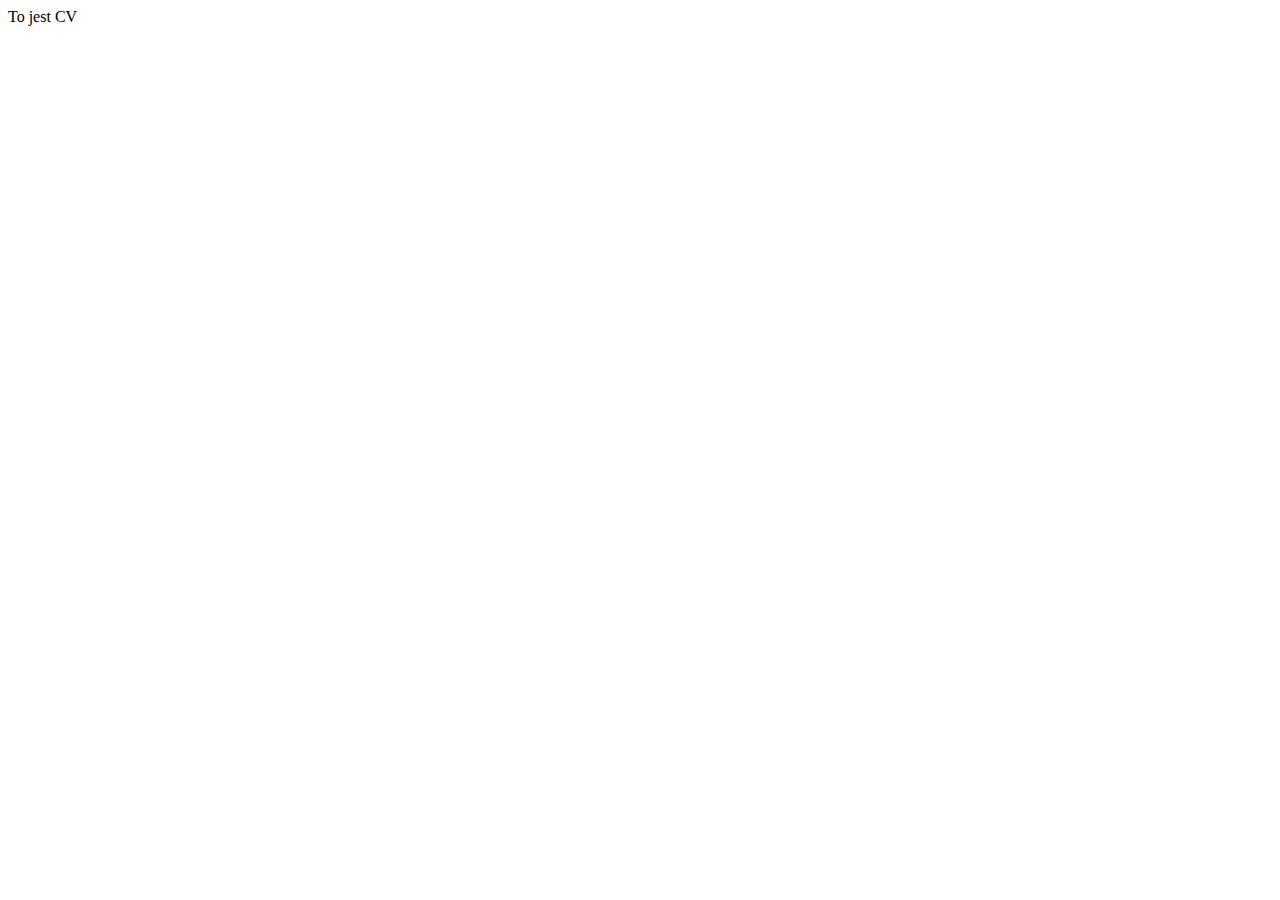
==== cv.html @ f71c852b "Dodanie mojej strony" ====
<!DOCTYPE html>
<html lang="pl">
<head>
    <meta charset="UTF-8">
    <meta name="viewport" content="width=device-width, initial-scale=1.0">
    <link rel="stylesheet" href="https://fonts.googleapis.com/css2?family=Josefin+Sans&display=swap">
    <title>CV</title>
    <link rel="stylesheet" href="style-cv.css" />
    <script src="app-cv.js"></script>
</head>
<body>
    To jest CV
</body>
</html>
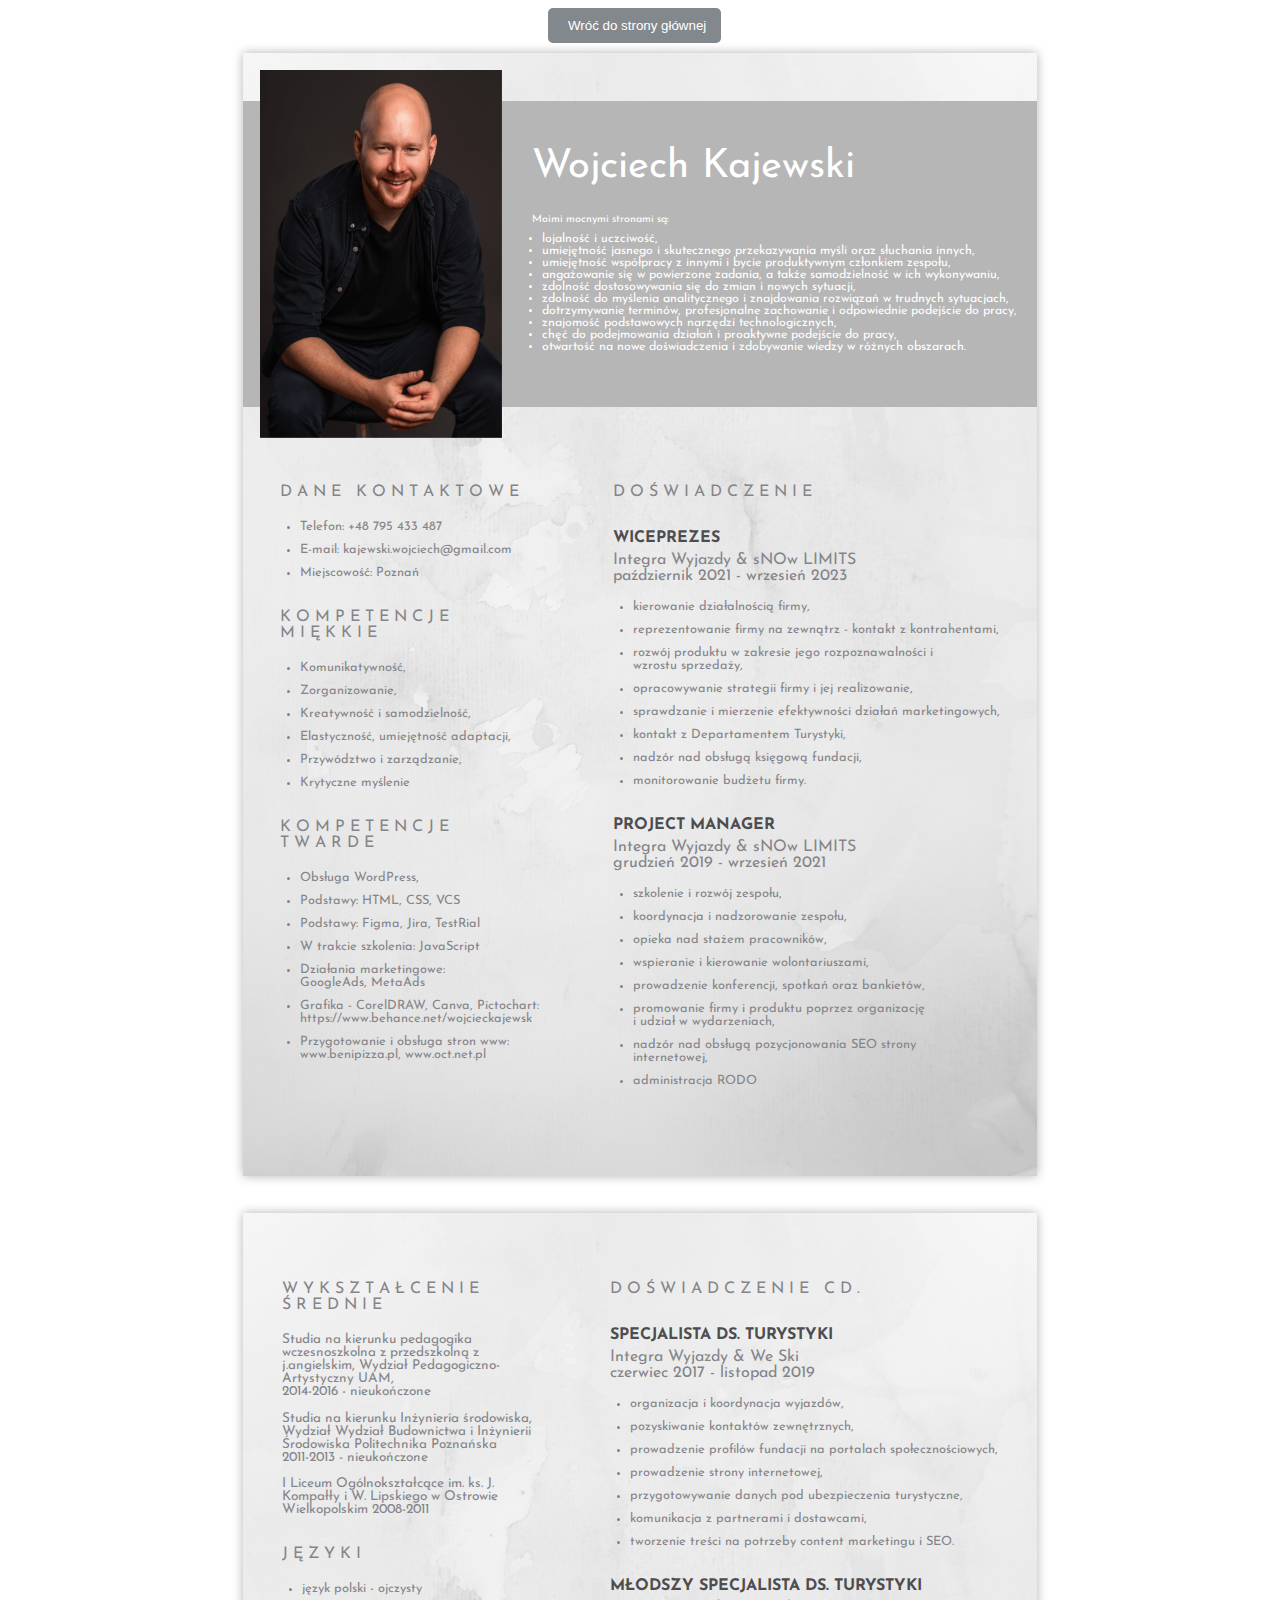
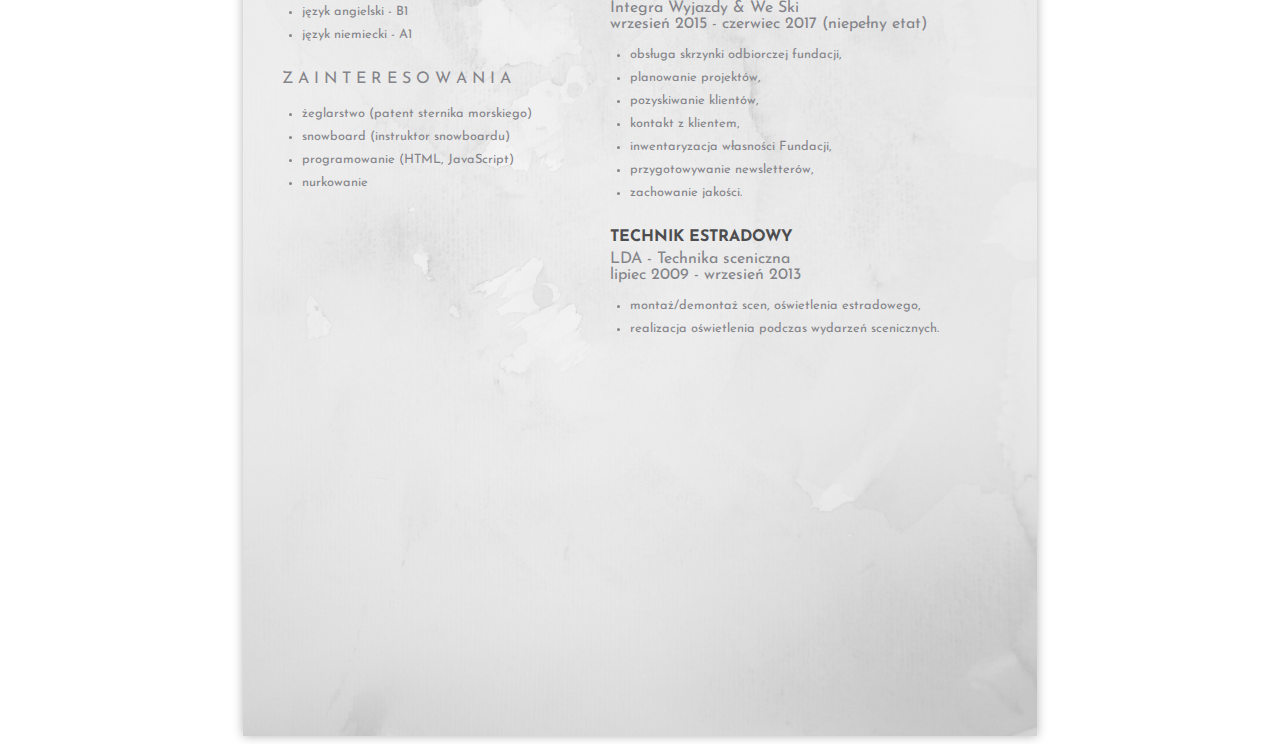
==== commit 286dd7bd: "Add files via upload" ====
--- a/cv.html
+++ b/cv.html
@@ -1,14 +1,196 @@
-<!DOCTYPE html>
-<html lang="pl">
-<head>
-    <meta charset="UTF-8">
-    <meta name="viewport" content="width=device-width, initial-scale=1.0">
-    <link rel="stylesheet" href="https://fonts.googleapis.com/css2?family=Josefin+Sans&display=swap">
-    <title>CV</title>
-    <link rel="stylesheet" href="style-cv.css" />
-    <script src="app-cv.js"></script>
-</head>
-<body>
-    To jest CV
-</body>
-</html>
+<!DOCTYPE html>
+<html lang="pl">
+<head>
+    <meta charset="UTF-8">
+    <meta name="viewport" content="width=device-width, initial-scale=1.0">
+    <link rel="stylesheet" href="https://fonts.googleapis.com/css2?family=Josefin+Sans&display=swap">
+    <link rel="stylesheet" href="https://cdnjs.cloudflare.com/ajax/libs/font-awesome/6.0.0/css/all.min.css" integrity="sha384-GLhlTQ8i7uZL0Xwm1DdTpu4wEUq6aBT/1i5Zj9l5peQ5i6I5r5+dyBpk70O5fPQb" crossorigin="anonymous">
+    <title>CV</title>
+    <link rel="stylesheet" href="style-cv.css" />
+    <script src="app-cv.js"></script>
+</head>
+<body>
+    <a class="a-decoration" href="index.html"><button class="button-back">
+        <i class="fas fa-arrow-left"></i> Wróć do strony głównej
+    </button></a>
+    
+        <div class="page">
+            <div class="body-page">
+              <div class="header">
+                    <img class="photo" src="person_wojciech-two.png" />
+                    <div class="text-header">
+                    <h1>Wojciech Kajewski</h1>
+                    <h6>Moimi mocnymi stronami są:</h6>
+                        <ul class="ul-header">
+                            <li>lojalność i uczciwość,</li>
+                            <li>umiejętność jasnego i skutecznego przekazywania myśli oraz słuchania innych,</li>
+                            <li>umiejętność współpracy z innymi i bycie produktywnym członkiem zespołu,</li>
+                            <li>angażowanie się w powierzone zadania, a także samodzielność w ich wykonywaniu,</li>
+                            <li>zdolność dostosowywania się do zmian i nowych sytuacji,</li>
+                            <li>zdolność do myślenia analitycznego i znajdowania rozwiązań w trudnych sytuacjach,</li>
+                            <li>dotrzymywanie terminów, profesjonalne zachowanie i odpowiednie podejście do pracy,</li>
+                            <li>znajomość podstawowych narzędzi technologicznych,</li>
+                            <li>chęć do podejmowania działań i proaktywne podejście do pracy,</li>
+                            <li>otwartość na nowe doświadczenia i zdobywanie wiedzy w różnych obszarach.</li>
+                        </ul>
+                    
+                    </div>
+                </div>
+                <div class="main-page">
+
+                    <div class="left-side">
+                        <p class="space2">D A N E&nbsp;&nbsp;&nbsp;K O N T A K T O W E</p>
+                        <ul class="ul-left-side1">
+                            <li class="space">Telefon: +48 795 433 487</li>
+                            <li class="space">E-mail: kajewski.wojciech@gmail.com</li>
+                            <li class="space">Miejscowość: Poznań</li>
+                        </ul>
+                        <p class="space2">K O M P E T E N C J E <br> M I Ę K K I E</p>
+                        <ul class="ul-left-side1">
+                            <li class="space">Komunikatywność,</li>
+                            <li class="space">Zorganizowanie,</li>
+                            <li class="space">Kreatywność i samodzielność,</li>
+                            <li class="space">Elastyczność, umiejętność adaptacji,</li>
+                            <li class="space">Przywództwo i zarządzanie,</li>
+                            <li class="space">Krytyczne myślenie</li>
+                        </ul>
+                        <p class="space2">K O M P E T E N C J E <br> T W A R D E</p>
+                        <ul class="ul-left-side1">
+                            <li class="space">Obsługa WordPress,</li>
+                            <li class="space">Podstawy: HTML, CSS, VCS</li>
+                            <li class="space">Podstawy: Figma, Jira, TestRial</li>
+                            <li class="space">W trakcie szkolenia: JavaScript</li>
+                            <li class="space">Działania marketingowe:<br>GoogleAds, MetaAds</li>
+                            <li class="space">Grafika - CorelDRAW, Canva, Pictochart:<br><a class="link" href="https://www.behance.net/wojcieckajewsk">https://www.behance.net/wojcieckajewsk</a></li>
+                            <li class="space">Przygotowanie i obsługa stron www:<br><a class="link" href="https://www.benipizza.pl">www.benipizza.pl</a>, <a class="link" href="https://www.oct.net.pl">www.oct.net.pl</a></li>
+                        </ul>
+                    </div>
+
+                    <div class="right-side">
+
+                        <p class="space2">D O Ś W I A D C Z E N I E</p>
+
+                        <P class="job-position">WICEPREZES</P>
+
+                        <p>Integra Wyjazdy & sNOw LIMITS<br>
+                            październik 2021 - wrzesień 2023</p>
+
+                            <ul class="ul-right-side1">
+                                <li class="space">kierowanie działalnością firmy,</li>
+                                <li class="space">reprezentowanie firmy na zewnątrz - kontakt z kontrahentami,</li>
+                                <li class="space">rozwój produktu w zakresie jego rozpoznawalności i<br>wzrostu sprzedaży,</li>
+                                <li class="space">opracowywanie strategii firmy i jej realizowanie,</li>
+                                <li class="space">sprawdzanie i mierzenie efektywności działań marketingowych,</li>
+                                <li class="space">kontakt z Departamentem Turystyki,</li>
+                                <li class="space">nadzór nad obsługą księgową fundacji,</li>
+                                <li class="space">monitorowanie budżetu firmy.</li>
+                            </ul>
+
+                        <P class="job-position">PROJECT MANAGER</P>
+
+                        <p>Integra Wyjazdy & sNOw LIMITS<br>
+                            grudzień 2019 - wrzesień 2021</p>
+
+                            <ul class="ul-right-side1">
+                                <li class="space">szkolenie i rozwój zespołu,</li>
+                                <li class="space">koordynacja i nadzorowanie zespołu,</li>
+                                <li class="space">opieka nad stażem pracowników,</li>
+                                <li class="space">wspieranie i kierowanie wolontariuszami,</li>
+                                <li class="space">prowadzenie konferencji, spotkań oraz bankietów,</li>
+                                <li class="space">promowanie firmy i produktu poprzez organizację <br>i udział w wydarzeniach,</li>
+                                <li class="space">nadzór nad obsługą pozycjonowania SEO strony<br>internetowej,</li>
+                                <li class="space">administracja RODO</li>
+                            </ul>
+                    </div>
+                </div>
+            </div>
+            
+
+        </div>
+        
+        <div class="space-between">
+            
+        </div>
+
+        <div class="page-two">
+            <div class="main-page2">
+
+                <div class="left-side">
+                    <p class="space2">W Y K S Z T A Ł C E N I E<br>
+                        Ś R E D N I E</p>
+
+                        <p class="second-page-p">Studia na kierunku pedagogika<br>wczesnoszkolna z przedszkolną z <br>j.angielskim, Wydział Pedagogiczno-<br>Artystyczny UAM,<br>2014-2016 - nieukończone</p>
+                        
+                        <p class="second-page-p">Studia na kierunku Inżynieria środowiska,<br>Wydział Wydział Budownictwa i Inżynierii<br>Środowiska Politechnika Poznańska<br>2011-2013 - nieukończone</p>
+                        
+                        <p class="second-page-p">I Liceum Ogólnokształcące im. ks. J.<br>Kompałły i W. Lipskiego w Ostrowie<br>Wielkopolskim 2008-2011 </p>
+
+                        <p class="space2">J Ę Z Y K I</p>
+                    
+                        <ul class="ul-left-side1">
+                        <li class="space">język polski - ojczysty</li>
+                        <li class="space">język angielski - B1</li>
+                        <li class="space"> język niemiecki - A1</li>
+                        </ul>
+
+
+                    <p class="space2">Z A I N T E R E S O W A N I A</p>
+                    <ul class="ul-left-side1">
+                        <li class="space">żeglarstwo (patent sternika morskiego)</li>
+                        <li class="space">snowboard (instruktor snowboardu) </li>
+                        <li class="space">programowanie (HTML, JavaScript)</li>
+                        <li class="space"> nurkowanie</li>
+                    </ul>
+                </div>
+
+                <div class="right-side">
+
+                    <p class="space2">D O Ś W I A D C Z E N I E&nbsp;&nbsp;&nbsp;C D .</p>
+
+                    <P class="job-position">SPECJALISTA DS. TURYSTYKI</P>
+
+                    <p>Integra Wyjazdy &  We Ski<br>
+                        czerwiec 2017 - listopad 2019</p>
+
+                        <ul class="ul-right-side1">
+                            <li class="space">organizacja i koordynacja wyjazdów,</li>
+                            <li class="space">pozyskiwanie kontaktów zewnętrznych,</li>
+                            <li class="space">prowadzenie profilów fundacji na portalach społecznościowych,</li>
+                            <li class="space">prowadzenie strony internetowej,</li>
+                            <li class="space">przygotowywanie danych pod ubezpieczenia turystyczne,</li>
+                            <li class="space">komunikacja z partnerami i dostawcami,</li>
+                            <li class="space">tworzenie treści na potrzeby content marketingu i SEO.</li>
+                        </ul>
+
+                    <P class="job-position">MŁODSZY SPECJALISTA DS. TURYSTYKI</P>
+
+                    <p>Integra Wyjazdy & We Ski<br>
+                        wrzesień 2015 - czerwiec 2017  (niepełny etat)</p>
+
+                        <ul class="ul-right-side1">
+                            <li class="space">obsługa skrzynki odbiorczej fundacji,</li>
+                            <li class="space">planowanie projektów,</li>
+                            <li class="space">pozyskiwanie klientów,</li>
+                            <li class="space">kontakt z klientem,</li>
+                            <li class="space">inwentaryzacja własności Fundacji,</li>
+                            <li class="space">przygotowywanie newsletterów,</li>
+                            <li class="space">zachowanie jakości.</li>
+                        </ul>
+
+                        <P class="job-position">TECHNIK ESTRADOWY</P>
+
+                        <p>LDA - Technika sceniczna<br>
+                            lipiec 2009 - wrzesień 2013</p>
+    
+                            <ul class="ul-right-side1">
+                                <li class="space">montaż/demontaż scen, oświetlenia estradowego,</li>
+                                <li class="space">realizacja oświetlenia podczas wydarzeń scenicznych.</li>
+                            </ul>
+
+                </div>
+            </div>
+        </div>
+        </div>
+    
+</body>
+</html>
--- a/style-cv.css
+++ b/style-cv.css
@@ -0,0 +1,191 @@
+
+body {
+    box-sizing: border-box; /* Uwzględnij padding i border w obliczeniach rozmiaru */
+    max-width: 100%; /* Niech div nie przekracza 100% szerokości rodzica */  
+}
+
+/* -------------------------------------------------- BUTTON --------------------------------------------------*/
+
+/* Stylizacja buttona */
+.button-back {
+    display: flex;
+    align-items: center;
+    justify-content: center;
+    background-color: #83888c;
+    color: #fff;
+    padding: 10px 15px;
+    border: none;
+    border-radius: 5px;
+    cursor: pointer;
+    transition: background-color 0.3s ease;
+    margin-left: 540px;
+    margin-bottom: 10px;
+}
+
+.button-back:hover {
+    background-color: #202020;
+}
+
+/* Stylizacja ikony strzałki wstecz */
+.button-back i {
+    margin-right: 5px;
+}
+
+.a-decoration {
+    text-decoration: none;
+}
+
+/* -------------------------------------------------- FIRST PAGE --------------------------------------------------*/
+
+.page {
+    display: flex;
+    width: 210mm;
+    height: 297mm;
+    max-width: 100%; /* Niech div nie przekracza 100% szerokości rodzica */
+    background-image: url(background-photo.jpg);
+    background-size: cover;
+    margin: 0 auto; /* Centralizuj div */
+    box-sizing: border-box; /* Uwzględnij padding i border w obliczeniach rozmiaru */
+    box-shadow: 0 0 10px rgba(0, 0, 0, 0.3);
+}
+
+/* Dodaj reguły dla responsywności na urządzeniach mobilnych */
+@media (max-width: 767px) {
+    #page {
+        width: 100%; /* Na małych ekranach, niech div zajmuje 100% szerokości */
+    }
+}
+
+/* -------------------------------------------------- HEADER PAGE ONE --------------------------------------------------*/
+
+.photo {
+    width: 30.5%;
+    height: 120%;
+    margin-top: -8mm;
+    margin-left: 4.4mm;
+    max-width: 100%; /* Niech div nie przekracza 100% szerokości rodzica */
+}
+
+.header {
+    display: flex;
+    flex-wrap: nowrap;
+    font-family: 'Josefin Sans', sans-serif;
+    color: white;
+    margin-top: 12.6mm;
+    background-color: #B6B6B6;
+    width: 210mm;
+    height: 81mm;
+    box-sizing: border-box; /* Uwzględnij padding i border w obliczeniach rozmiaru */
+    max-width: 100%; /* Niech div nie przekracza 100% szerokości rodzica */
+    
+}
+
+h1 {
+    font-size: 250%;
+    font-weight: normal;
+}
+
+h6 {
+    font-weight: normal;
+    margin-bottom: -5px;
+}
+
+.ul-header {
+    white-space: nowrap;
+    font-size: 78%;
+    max-width: 100%; /* Niech div nie przekracza 100% szerokości rodzica */
+    margin-left: -30px;
+
+}
+
+
+.text-header {
+    margin-left: 30px;
+    margin-top: 20px;
+    max-width: 100%; /* Niech div nie przekracza 100% szerokości rodzica */
+}
+
+/* -------------------------------------------------- MAIN PAGE ONE --------------------------------------------------*/
+
+.main-page {
+    display: flex;
+    justify-content: space-around;
+    flex-wrap: nowrap;
+    font-family: 'Josefin Sans', sans-serif;
+    color: #848489;
+    margin-top: 12.6mm;
+    width: 210mm;
+    height: 81mm;
+    box-sizing: border-box; /* Uwzględnij padding i border w obliczeniach rozmiaru */
+    max-width: 100%; /* Niech div nie przekracza 100% szerokości rodzica */
+}
+
+.job-position {
+    margin-top: 30px;
+    margin-bottom: -10px;
+    color: #4D4D50;
+    font-weight: bold
+}
+
+.ul-left-side1 a {
+    color: inherit;
+    text-decoration: inherit;
+    /* Inne właściwości dziedziczone od rodzica */
+}
+
+.ul-left-side1 {
+    font-size: 80%;
+}
+
+.ul-right-side1 {
+    font-size: 80%;
+}
+
+.space2 {
+    margin-top: 30px;
+    margin-bottom: 20px;
+}
+
+.space {
+    margin-bottom: 10px;
+    margin-left: -20px;
+}
+
+/* -------------------------------------------------- SECOND PAGE --------------------------------------------------*/
+
+.page-two {
+    width: 210mm;
+    height: 297mm;
+    max-width: 100%; /* Niech div nie przekracza 100% szerokości rodzica */
+    background-image: url(background-photo.jpg);
+    background-size: cover;
+    margin: 0 auto; /* Centralizuj div */
+    box-sizing: border-box; /* Uwzględnij padding i border w obliczeniach rozmiaru */
+    box-shadow: 0 0 10px rgba(0, 0, 0, 0.3);
+}
+
+/* Dodaj reguły dla responsywności na urządzeniach mobilnych */
+@media (max-width: 767px) {
+    #tage-two {
+        width: 100%; /* Na małych ekranach, niech div zajmuje 100% szerokości */
+        height: auto; /* Automatyczna wysokość, aby zachować proporcje */
+    }
+}
+
+.main-page2 {
+    display: flex;
+    justify-content: space-around;
+    flex-wrap: nowrap;
+    font-family: 'Josefin Sans', sans-serif;
+    color: #848489;
+    margin-top: 10mm;
+    padding-top: 10mm;
+    width: 210mm;
+    height: 81mm;
+    box-sizing: border-box; /* Uwzględnij padding i border w obliczeniach rozmiaru */
+    max-width: 100%; /* Niech div nie przekracza 100% szerokości rodzica */
+}
+
+.second-page-p {
+    font-size: 85%;
+}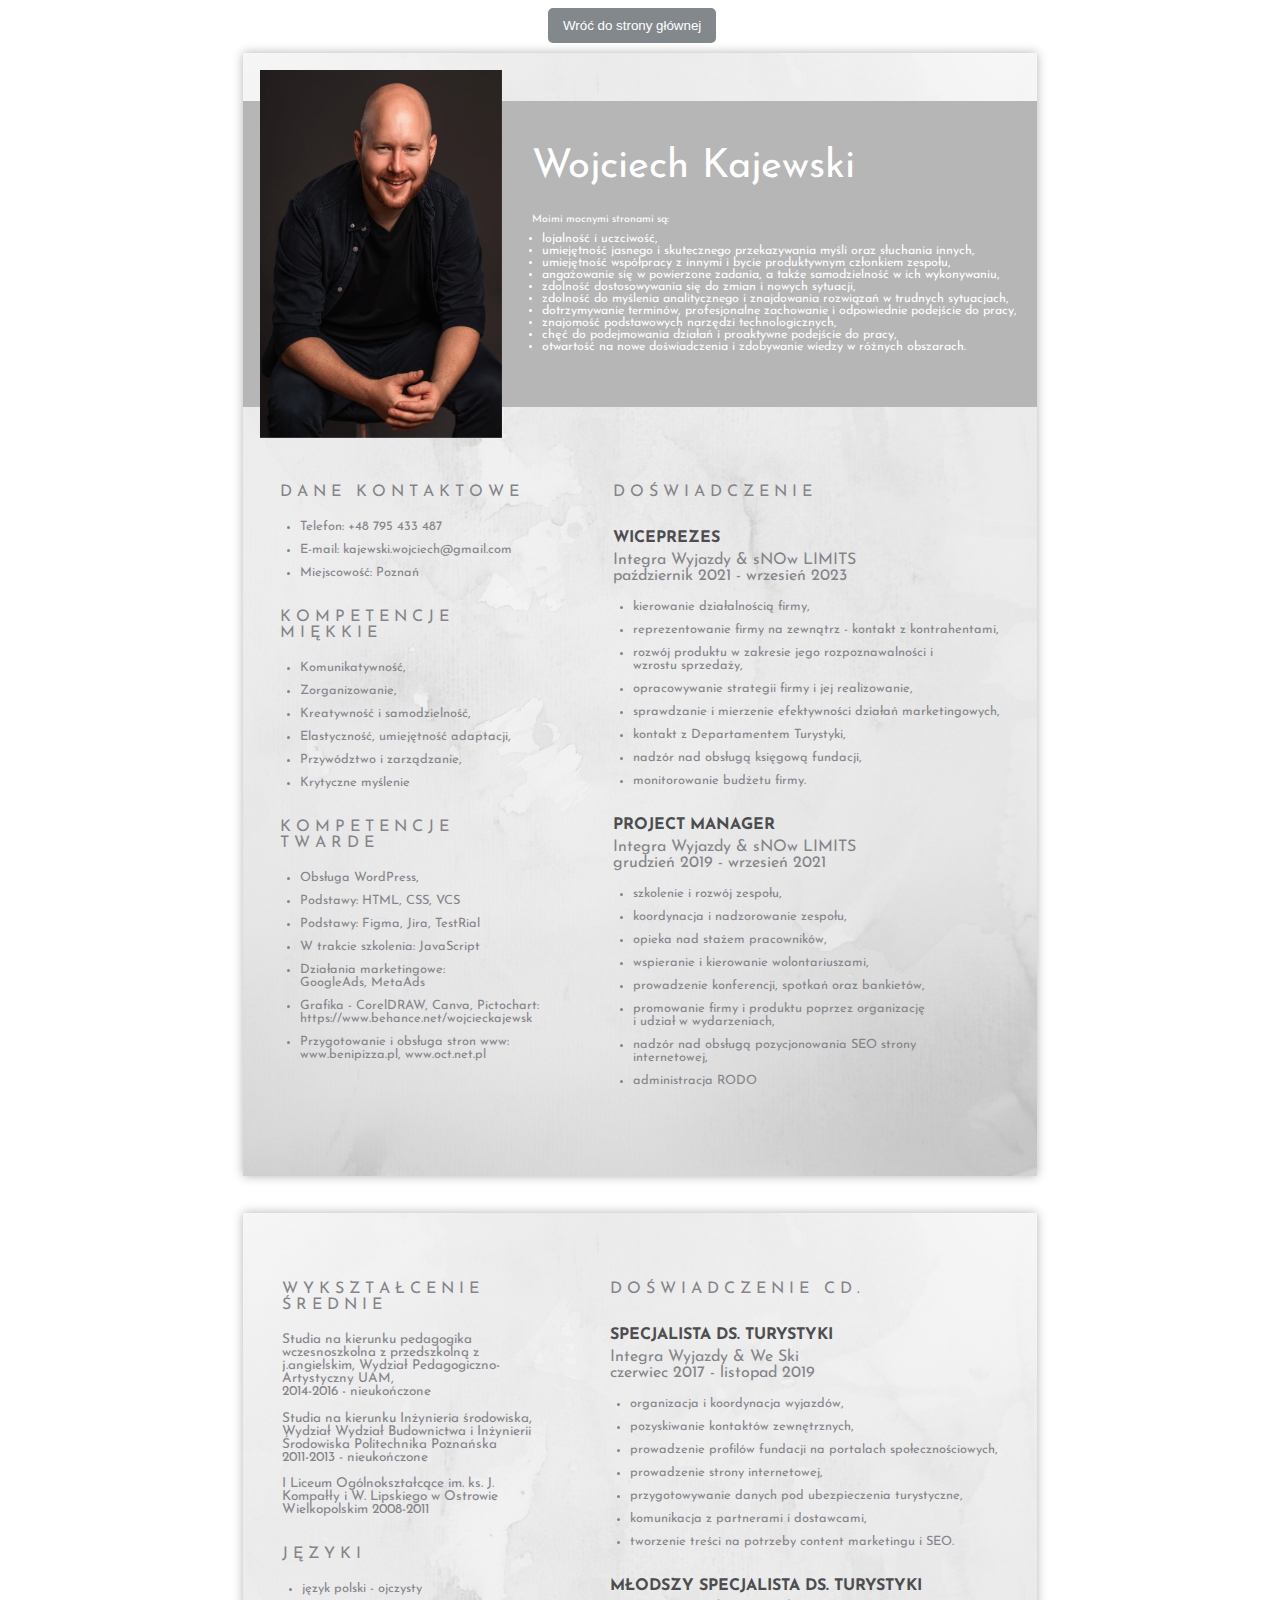
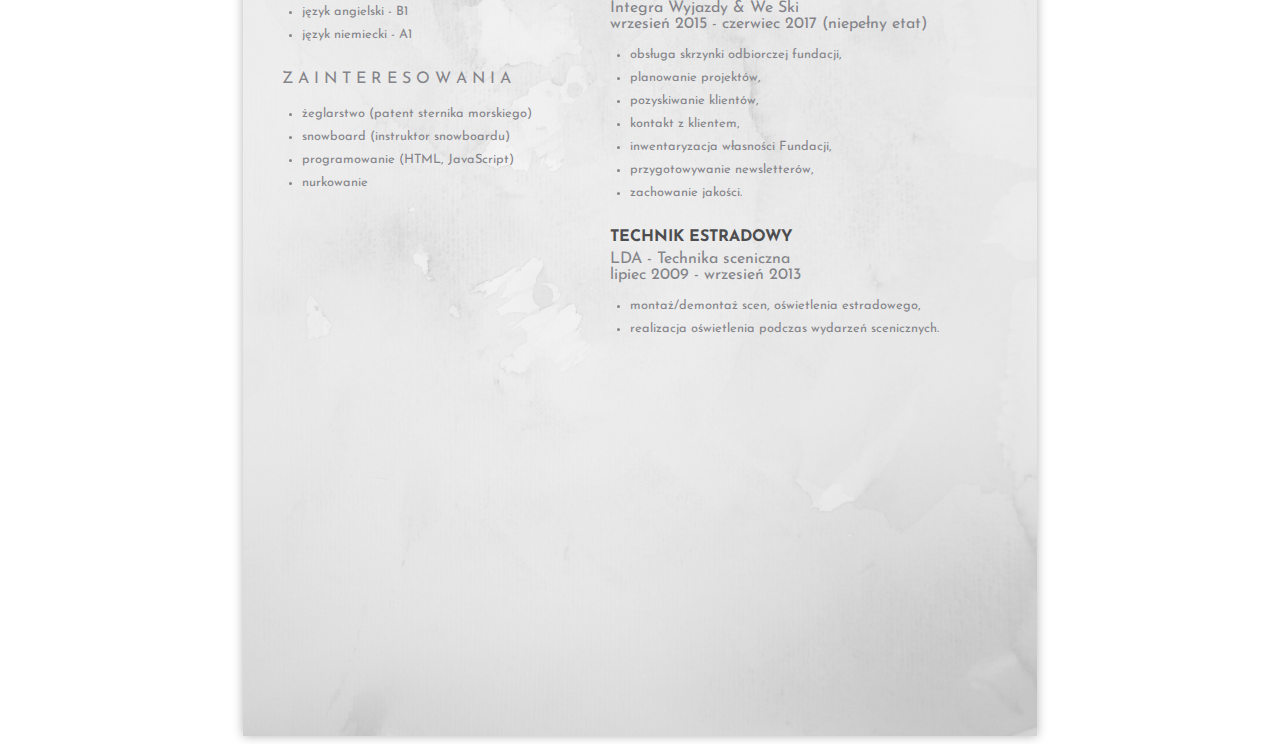
==== commit 5cd826d8: "zmiany" ====
--- a/cv.html
+++ b/cv.html
@@ -1,196 +1,196 @@
-<!DOCTYPE html>
-<html lang="pl">
-<head>
-    <meta charset="UTF-8">
-    <meta name="viewport" content="width=device-width, initial-scale=1.0">
-    <link rel="stylesheet" href="https://fonts.googleapis.com/css2?family=Josefin+Sans&display=swap">
-    <link rel="stylesheet" href="https://cdnjs.cloudflare.com/ajax/libs/font-awesome/6.0.0/css/all.min.css" integrity="sha384-GLhlTQ8i7uZL0Xwm1DdTpu4wEUq6aBT/1i5Zj9l5peQ5i6I5r5+dyBpk70O5fPQb" crossorigin="anonymous">
-    <title>CV</title>
-    <link rel="stylesheet" href="style-cv.css" />
-    <script src="app-cv.js"></script>
-</head>
-<body>
-    <a class="a-decoration" href="index.html"><button class="button-back">
-        <i class="fas fa-arrow-left"></i> Wróć do strony głównej
-    </button></a>
-    
-        <div class="page">
-            <div class="body-page">
-              <div class="header">
-                    <img class="photo" src="person_wojciech-two.png" />
-                    <div class="text-header">
-                    <h1>Wojciech Kajewski</h1>
-                    <h6>Moimi mocnymi stronami są:</h6>
-                        <ul class="ul-header">
-                            <li>lojalność i uczciwość,</li>
-                            <li>umiejętność jasnego i skutecznego przekazywania myśli oraz słuchania innych,</li>
-                            <li>umiejętność współpracy z innymi i bycie produktywnym członkiem zespołu,</li>
-                            <li>angażowanie się w powierzone zadania, a także samodzielność w ich wykonywaniu,</li>
-                            <li>zdolność dostosowywania się do zmian i nowych sytuacji,</li>
-                            <li>zdolność do myślenia analitycznego i znajdowania rozwiązań w trudnych sytuacjach,</li>
-                            <li>dotrzymywanie terminów, profesjonalne zachowanie i odpowiednie podejście do pracy,</li>
-                            <li>znajomość podstawowych narzędzi technologicznych,</li>
-                            <li>chęć do podejmowania działań i proaktywne podejście do pracy,</li>
-                            <li>otwartość na nowe doświadczenia i zdobywanie wiedzy w różnych obszarach.</li>
-                        </ul>
-                    
-                    </div>
-                </div>
-                <div class="main-page">
-
-                    <div class="left-side">
-                        <p class="space2">D A N E&nbsp;&nbsp;&nbsp;K O N T A K T O W E</p>
-                        <ul class="ul-left-side1">
-                            <li class="space">Telefon: +48 795 433 487</li>
-                            <li class="space">E-mail: kajewski.wojciech@gmail.com</li>
-                            <li class="space">Miejscowość: Poznań</li>
-                        </ul>
-                        <p class="space2">K O M P E T E N C J E <br> M I Ę K K I E</p>
-                        <ul class="ul-left-side1">
-                            <li class="space">Komunikatywność,</li>
-                            <li class="space">Zorganizowanie,</li>
-                            <li class="space">Kreatywność i samodzielność,</li>
-                            <li class="space">Elastyczność, umiejętność adaptacji,</li>
-                            <li class="space">Przywództwo i zarządzanie,</li>
-                            <li class="space">Krytyczne myślenie</li>
-                        </ul>
-                        <p class="space2">K O M P E T E N C J E <br> T W A R D E</p>
-                        <ul class="ul-left-side1">
-                            <li class="space">Obsługa WordPress,</li>
-                            <li class="space">Podstawy: HTML, CSS, VCS</li>
-                            <li class="space">Podstawy: Figma, Jira, TestRial</li>
-                            <li class="space">W trakcie szkolenia: JavaScript</li>
-                            <li class="space">Działania marketingowe:<br>GoogleAds, MetaAds</li>
-                            <li class="space">Grafika - CorelDRAW, Canva, Pictochart:<br><a class="link" href="https://www.behance.net/wojcieckajewsk">https://www.behance.net/wojcieckajewsk</a></li>
-                            <li class="space">Przygotowanie i obsługa stron www:<br><a class="link" href="https://www.benipizza.pl">www.benipizza.pl</a>, <a class="link" href="https://www.oct.net.pl">www.oct.net.pl</a></li>
-                        </ul>
-                    </div>
-
-                    <div class="right-side">
-
-                        <p class="space2">D O Ś W I A D C Z E N I E</p>
-
-                        <P class="job-position">WICEPREZES</P>
-
-                        <p>Integra Wyjazdy & sNOw LIMITS<br>
-                            październik 2021 - wrzesień 2023</p>
-
-                            <ul class="ul-right-side1">
-                                <li class="space">kierowanie działalnością firmy,</li>
-                                <li class="space">reprezentowanie firmy na zewnątrz - kontakt z kontrahentami,</li>
-                                <li class="space">rozwój produktu w zakresie jego rozpoznawalności i<br>wzrostu sprzedaży,</li>
-                                <li class="space">opracowywanie strategii firmy i jej realizowanie,</li>
-                                <li class="space">sprawdzanie i mierzenie efektywności działań marketingowych,</li>
-                                <li class="space">kontakt z Departamentem Turystyki,</li>
-                                <li class="space">nadzór nad obsługą księgową fundacji,</li>
-                                <li class="space">monitorowanie budżetu firmy.</li>
-                            </ul>
-
-                        <P class="job-position">PROJECT MANAGER</P>
-
-                        <p>Integra Wyjazdy & sNOw LIMITS<br>
-                            grudzień 2019 - wrzesień 2021</p>
-
-                            <ul class="ul-right-side1">
-                                <li class="space">szkolenie i rozwój zespołu,</li>
-                                <li class="space">koordynacja i nadzorowanie zespołu,</li>
-                                <li class="space">opieka nad stażem pracowników,</li>
-                                <li class="space">wspieranie i kierowanie wolontariuszami,</li>
-                                <li class="space">prowadzenie konferencji, spotkań oraz bankietów,</li>
-                                <li class="space">promowanie firmy i produktu poprzez organizację <br>i udział w wydarzeniach,</li>
-                                <li class="space">nadzór nad obsługą pozycjonowania SEO strony<br>internetowej,</li>
-                                <li class="space">administracja RODO</li>
-                            </ul>
-                    </div>
-                </div>
-            </div>
-            
-
-        </div>
-        
-        <div class="space-between">
-            
-        </div>
-
-        <div class="page-two">
-            <div class="main-page2">
-
-                <div class="left-side">
-                    <p class="space2">W Y K S Z T A Ł C E N I E<br>
-                        Ś R E D N I E</p>
-
-                        <p class="second-page-p">Studia na kierunku pedagogika<br>wczesnoszkolna z przedszkolną z <br>j.angielskim, Wydział Pedagogiczno-<br>Artystyczny UAM,<br>2014-2016 - nieukończone</p>
-                        
-                        <p class="second-page-p">Studia na kierunku Inżynieria środowiska,<br>Wydział Wydział Budownictwa i Inżynierii<br>Środowiska Politechnika Poznańska<br>2011-2013 - nieukończone</p>
-                        
-                        <p class="second-page-p">I Liceum Ogólnokształcące im. ks. J.<br>Kompałły i W. Lipskiego w Ostrowie<br>Wielkopolskim 2008-2011 </p>
-
-                        <p class="space2">J Ę Z Y K I</p>
-                    
-                        <ul class="ul-left-side1">
-                        <li class="space">język polski - ojczysty</li>
-                        <li class="space">język angielski - B1</li>
-                        <li class="space"> język niemiecki - A1</li>
-                        </ul>
-
-
-                    <p class="space2">Z A I N T E R E S O W A N I A</p>
-                    <ul class="ul-left-side1">
-                        <li class="space">żeglarstwo (patent sternika morskiego)</li>
-                        <li class="space">snowboard (instruktor snowboardu) </li>
-                        <li class="space">programowanie (HTML, JavaScript)</li>
-                        <li class="space"> nurkowanie</li>
-                    </ul>
-                </div>
-
-                <div class="right-side">
-
-                    <p class="space2">D O Ś W I A D C Z E N I E&nbsp;&nbsp;&nbsp;C D .</p>
-
-                    <P class="job-position">SPECJALISTA DS. TURYSTYKI</P>
-
-                    <p>Integra Wyjazdy &  We Ski<br>
-                        czerwiec 2017 - listopad 2019</p>
-
-                        <ul class="ul-right-side1">
-                            <li class="space">organizacja i koordynacja wyjazdów,</li>
-                            <li class="space">pozyskiwanie kontaktów zewnętrznych,</li>
-                            <li class="space">prowadzenie profilów fundacji na portalach społecznościowych,</li>
-                            <li class="space">prowadzenie strony internetowej,</li>
-                            <li class="space">przygotowywanie danych pod ubezpieczenia turystyczne,</li>
-                            <li class="space">komunikacja z partnerami i dostawcami,</li>
-                            <li class="space">tworzenie treści na potrzeby content marketingu i SEO.</li>
-                        </ul>
-
-                    <P class="job-position">MŁODSZY SPECJALISTA DS. TURYSTYKI</P>
-
-                    <p>Integra Wyjazdy & We Ski<br>
-                        wrzesień 2015 - czerwiec 2017  (niepełny etat)</p>
-
-                        <ul class="ul-right-side1">
-                            <li class="space">obsługa skrzynki odbiorczej fundacji,</li>
-                            <li class="space">planowanie projektów,</li>
-                            <li class="space">pozyskiwanie klientów,</li>
-                            <li class="space">kontakt z klientem,</li>
-                            <li class="space">inwentaryzacja własności Fundacji,</li>
-                            <li class="space">przygotowywanie newsletterów,</li>
-                            <li class="space">zachowanie jakości.</li>
-                        </ul>
-
-                        <P class="job-position">TECHNIK ESTRADOWY</P>
-
-                        <p>LDA - Technika sceniczna<br>
-                            lipiec 2009 - wrzesień 2013</p>
-    
-                            <ul class="ul-right-side1">
-                                <li class="space">montaż/demontaż scen, oświetlenia estradowego,</li>
-                                <li class="space">realizacja oświetlenia podczas wydarzeń scenicznych.</li>
-                            </ul>
-
-                </div>
-            </div>
-        </div>
-        </div>
-    
-</body>
-</html>
+<!DOCTYPE html>
+<html lang="pl">
+<head>
+    <meta charset="UTF-8">
+    <meta name="viewport" content="width=device-width, initial-scale=1.0">
+    <link rel="stylesheet" href="https://fonts.googleapis.com/css2?family=Josefin+Sans&display=swap">
+    <link rel="stylesheet" href="https://cdnjs.cloudflare.com/ajax/libs/font-awesome/6.0.0/css/all.min.css" integrity="sha384-GLhlTQ8i7uZL0Xwm1DdTpu4wEUq6aBT/1i5Zj9l5peQ5i6I5r5+dyBpk70O5fPQb" crossorigin="anonymous">
+    <title>CV</title>
+    <link rel="stylesheet" href="style-cv.css" />
+    <script src="app-cv.js"></script>
+</head>
+<body>
+    <a class="a-decoration" href="index.html"><button class="button-back">
+        <i class="fas fa-arrow-left"></i> Wróć do strony głównej
+    </button></a>
+    
+        <div class="page">
+            <div class="body-page">
+              <div class="header">
+                    <img class="photo" src="person_wojciech-two.png" />
+                    <div class="text-header">
+                    <h1>Wojciech Kajewski</h1>
+                    <h6>Moimi mocnymi stronami są:</h6>
+                        <ul class="ul-header">
+                            <li>lojalność i uczciwość,</li>
+                            <li>umiejętność jasnego i skutecznego przekazywania myśli oraz słuchania innych,</li>
+                            <li>umiejętność współpracy z innymi i bycie produktywnym członkiem zespołu,</li>
+                            <li>angażowanie się w powierzone zadania, a także samodzielność w ich wykonywaniu,</li>
+                            <li>zdolność dostosowywania się do zmian i nowych sytuacji,</li>
+                            <li>zdolność do myślenia analitycznego i znajdowania rozwiązań w trudnych sytuacjach,</li>
+                            <li>dotrzymywanie terminów, profesjonalne zachowanie i odpowiednie podejście do pracy,</li>
+                            <li>znajomość podstawowych narzędzi technologicznych,</li>
+                            <li>chęć do podejmowania działań i proaktywne podejście do pracy,</li>
+                            <li>otwartość na nowe doświadczenia i zdobywanie wiedzy w różnych obszarach.</li>
+                        </ul>
+                    
+                    </div>
+                </div>
+                <div class="main-page">
+
+                    <div class="left-side">
+                        <p class="space2">D A N E&nbsp;&nbsp;&nbsp;K O N T A K T O W E</p>
+                        <ul class="ul-left-side1">
+                            <li class="space">Telefon: +48 795 433 487</li>
+                            <li class="space">E-mail: kajewski.wojciech@gmail.com</li>
+                            <li class="space">Miejscowość: Poznań</li>
+                        </ul>
+                        <p class="space2">K O M P E T E N C J E <br> M I Ę K K I E</p>
+                        <ul class="ul-left-side1">
+                            <li class="space">Komunikatywność,</li>
+                            <li class="space">Zorganizowanie,</li>
+                            <li class="space">Kreatywność i samodzielność,</li>
+                            <li class="space">Elastyczność, umiejętność adaptacji,</li>
+                            <li class="space">Przywództwo i zarządzanie,</li>
+                            <li class="space">Krytyczne myślenie</li>
+                        </ul>
+                        <p class="space2">K O M P E T E N C J E <br> T W A R D E</p>
+                        <ul class="ul-left-side1">
+                            <li class="space">Obsługa WordPress,</li>
+                            <li class="space">Podstawy: HTML, CSS, VCS</li>
+                            <li class="space">Podstawy: Figma, Jira, TestRial</li>
+                            <li class="space">W trakcie szkolenia: JavaScript</li>
+                            <li class="space">Działania marketingowe:<br>GoogleAds, MetaAds</li>
+                            <li class="space">Grafika - CorelDRAW, Canva, Pictochart:<br><a class="link" href="https://www.behance.net/wojcieckajewsk">https://www.behance.net/wojcieckajewsk</a></li>
+                            <li class="space">Przygotowanie i obsługa stron www:<br><a class="link" href="https://www.benipizza.pl">www.benipizza.pl</a>, <a class="link" href="https://www.oct.net.pl">www.oct.net.pl</a></li>
+                        </ul>
+                    </div>
+
+                    <div class="right-side">
+
+                        <p class="space2">D O Ś W I A D C Z E N I E</p>
+
+                        <P class="job-position">WICEPREZES</P>
+
+                        <p>Integra Wyjazdy & sNOw LIMITS<br>
+                            październik 2021 - wrzesień 2023</p>
+
+                            <ul class="ul-right-side1">
+                                <li class="space">kierowanie działalnością firmy,</li>
+                                <li class="space">reprezentowanie firmy na zewnątrz - kontakt z kontrahentami,</li>
+                                <li class="space">rozwój produktu w zakresie jego rozpoznawalności i<br>wzrostu sprzedaży,</li>
+                                <li class="space">opracowywanie strategii firmy i jej realizowanie,</li>
+                                <li class="space">sprawdzanie i mierzenie efektywności działań marketingowych,</li>
+                                <li class="space">kontakt z Departamentem Turystyki,</li>
+                                <li class="space">nadzór nad obsługą księgową fundacji,</li>
+                                <li class="space">monitorowanie budżetu firmy.</li>
+                            </ul>
+
+                        <P class="job-position">PROJECT MANAGER</P>
+
+                        <p>Integra Wyjazdy & sNOw LIMITS<br>
+                            grudzień 2019 - wrzesień 2021</p>
+
+                            <ul class="ul-right-side1">
+                                <li class="space">szkolenie i rozwój zespołu,</li>
+                                <li class="space">koordynacja i nadzorowanie zespołu,</li>
+                                <li class="space">opieka nad stażem pracowników,</li>
+                                <li class="space">wspieranie i kierowanie wolontariuszami,</li>
+                                <li class="space">prowadzenie konferencji, spotkań oraz bankietów,</li>
+                                <li class="space">promowanie firmy i produktu poprzez organizację <br>i udział w wydarzeniach,</li>
+                                <li class="space">nadzór nad obsługą pozycjonowania SEO strony<br>internetowej,</li>
+                                <li class="space">administracja RODO</li>
+                            </ul>
+                    </div>
+                </div>
+            </div>
+            
+
+        </div>
+        
+        <div class="space-between">
+            
+        </div>
+
+        <div class="page-two">
+            <div class="main-page2">
+
+                <div class="left-side">
+                    <p class="space2">W Y K S Z T A Ł C E N I E<br>
+                        Ś R E D N I E</p>
+
+                        <p class="second-page-p">Studia na kierunku pedagogika<br>wczesnoszkolna z przedszkolną z <br>j.angielskim, Wydział Pedagogiczno-<br>Artystyczny UAM,<br>2014-2016 - nieukończone</p>
+                        
+                        <p class="second-page-p">Studia na kierunku Inżynieria środowiska,<br>Wydział Wydział Budownictwa i Inżynierii<br>Środowiska Politechnika Poznańska<br>2011-2013 - nieukończone</p>
+                        
+                        <p class="second-page-p">I Liceum Ogólnokształcące im. ks. J.<br>Kompałły i W. Lipskiego w Ostrowie<br>Wielkopolskim 2008-2011 </p>
+
+                        <p class="space2">J Ę Z Y K I</p>
+                    
+                        <ul class="ul-left-side1">
+                        <li class="space">język polski - ojczysty</li>
+                        <li class="space">język angielski - B1</li>
+                        <li class="space"> język niemiecki - A1</li>
+                        </ul>
+
+
+                    <p class="space2">Z A I N T E R E S O W A N I A</p>
+                    <ul class="ul-left-side1">
+                        <li class="space">żeglarstwo (patent sternika morskiego)</li>
+                        <li class="space">snowboard (instruktor snowboardu) </li>
+                        <li class="space">programowanie (HTML, JavaScript)</li>
+                        <li class="space"> nurkowanie</li>
+                    </ul>
+                </div>
+
+                <div class="right-side">
+
+                    <p class="space2">D O Ś W I A D C Z E N I E&nbsp;&nbsp;&nbsp;C D .</p>
+
+                    <P class="job-position">SPECJALISTA DS. TURYSTYKI</P>
+
+                    <p>Integra Wyjazdy &  We Ski<br>
+                        czerwiec 2017 - listopad 2019</p>
+
+                        <ul class="ul-right-side1">
+                            <li class="space">organizacja i koordynacja wyjazdów,</li>
+                            <li class="space">pozyskiwanie kontaktów zewnętrznych,</li>
+                            <li class="space">prowadzenie profilów fundacji na portalach społecznościowych,</li>
+                            <li class="space">prowadzenie strony internetowej,</li>
+                            <li class="space">przygotowywanie danych pod ubezpieczenia turystyczne,</li>
+                            <li class="space">komunikacja z partnerami i dostawcami,</li>
+                            <li class="space">tworzenie treści na potrzeby content marketingu i SEO.</li>
+                        </ul>
+
+                    <P class="job-position">MŁODSZY SPECJALISTA DS. TURYSTYKI</P>
+
+                    <p>Integra Wyjazdy & We Ski<br>
+                        wrzesień 2015 - czerwiec 2017  (niepełny etat)</p>
+
+                        <ul class="ul-right-side1">
+                            <li class="space">obsługa skrzynki odbiorczej fundacji,</li>
+                            <li class="space">planowanie projektów,</li>
+                            <li class="space">pozyskiwanie klientów,</li>
+                            <li class="space">kontakt z klientem,</li>
+                            <li class="space">inwentaryzacja własności Fundacji,</li>
+                            <li class="space">przygotowywanie newsletterów,</li>
+                            <li class="space">zachowanie jakości.</li>
+                        </ul>
+
+                        <P class="job-position">TECHNIK ESTRADOWY</P>
+
+                        <p>LDA - Technika sceniczna<br>
+                            lipiec 2009 - wrzesień 2013</p>
+    
+                            <ul class="ul-right-side1">
+                                <li class="space">montaż/demontaż scen, oświetlenia estradowego,</li>
+                                <li class="space">realizacja oświetlenia podczas wydarzeń scenicznych.</li>
+                            </ul>
+
+                </div>
+            </div>
+        </div>
+        </div>
+    
+</body>
+</html>
--- a/style-cv.css
+++ b/style-cv.css
@@ -1,191 +1,187 @@
-
-body {
-    box-sizing: border-box; /* Uwzględnij padding i border w obliczeniach rozmiaru */
-    max-width: 100%; /* Niech div nie przekracza 100% szerokości rodzica */  
-}
-
-/* -------------------------------------------------- BUTTON --------------------------------------------------*/
-
-/* Stylizacja buttona */
-.button-back {
-    display: flex;
-    align-items: center;
-    justify-content: center;
-    background-color: #83888c;
-    color: #fff;
-    padding: 10px 15px;
-    border: none;
-    border-radius: 5px;
-    cursor: pointer;
-    transition: background-color 0.3s ease;
-    margin-left: 540px;
-    margin-bottom: 10px;
-}
-
-.button-back:hover {
-    background-color: #202020;
-}
-
-/* Stylizacja ikony strzałki wstecz */
-.button-back i {
-    margin-right: 5px;
-}
-
-.a-decoration {
-    text-decoration: none;
-}
-
-/* -------------------------------------------------- FIRST PAGE --------------------------------------------------*/
-
-.page {
-    display: flex;
-    width: 210mm;
-    height: 297mm;
-    max-width: 100%; /* Niech div nie przekracza 100% szerokości rodzica */
-    background-image: url(background-photo.jpg);
-    background-size: cover;
-    margin: 0 auto; /* Centralizuj div */
-    box-sizing: border-box; /* Uwzględnij padding i border w obliczeniach rozmiaru */
-    box-shadow: 0 0 10px rgba(0, 0, 0, 0.3);
-}
-
-/* Dodaj reguły dla responsywności na urządzeniach mobilnych */
-@media (max-width: 767px) {
-    #page {
-        width: 100%; /* Na małych ekranach, niech div zajmuje 100% szerokości */
-    }
-}
-
-/* -------------------------------------------------- HEADER PAGE ONE --------------------------------------------------*/
-
-.photo {
-    width: 30.5%;
-    height: 120%;
-    margin-top: -8mm;
-    margin-left: 4.4mm;
-    max-width: 100%; /* Niech div nie przekracza 100% szerokości rodzica */
-}
-
-.header {
-    display: flex;
-    flex-wrap: nowrap;
-    font-family: 'Josefin Sans', sans-serif;
-    color: white;
-    margin-top: 12.6mm;
-    background-color: #B6B6B6;
-    width: 210mm;
-    height: 81mm;
-    box-sizing: border-box; /* Uwzględnij padding i border w obliczeniach rozmiaru */
-    max-width: 100%; /* Niech div nie przekracza 100% szerokości rodzica */
-    
-}
-
-h1 {
-    font-size: 250%;
-    font-weight: normal;
-}
-
-h6 {
-    font-weight: normal;
-    margin-bottom: -5px;
-}
-
-.ul-header {
-    white-space: nowrap;
-    font-size: 78%;
-    max-width: 100%; /* Niech div nie przekracza 100% szerokości rodzica */
-    margin-left: -30px;
-
-}
-
-
-.text-header {
-    margin-left: 30px;
-    margin-top: 20px;
-    max-width: 100%; /* Niech div nie przekracza 100% szerokości rodzica */
-}
-
-/* -------------------------------------------------- MAIN PAGE ONE --------------------------------------------------*/
-
-.main-page {
-    display: flex;
-    justify-content: space-around;
-    flex-wrap: nowrap;
-    font-family: 'Josefin Sans', sans-serif;
-    color: #848489;
-    margin-top: 12.6mm;
-    width: 210mm;
-    height: 81mm;
-    box-sizing: border-box; /* Uwzględnij padding i border w obliczeniach rozmiaru */
-    max-width: 100%; /* Niech div nie przekracza 100% szerokości rodzica */
-}
-
-.job-position {
-    margin-top: 30px;
-    margin-bottom: -10px;
-    color: #4D4D50;
-    font-weight: bold
-}
-
-.ul-left-side1 a {
-    color: inherit;
-    text-decoration: inherit;
-    /* Inne właściwości dziedziczone od rodzica */
-}
-
-.ul-left-side1 {
-    font-size: 80%;
-}
-
-.ul-right-side1 {
-    font-size: 80%;
-}
-
-.space2 {
-    margin-top: 30px;
-    margin-bottom: 20px;
-}
-
-.space {
-    margin-bottom: 10px;
-    margin-left: -20px;
-}
-
-/* -------------------------------------------------- SECOND PAGE --------------------------------------------------*/
-
-.page-two {
-    width: 210mm;
-    height: 297mm;
-    max-width: 100%; /* Niech div nie przekracza 100% szerokości rodzica */
-    background-image: url(background-photo.jpg);
-    background-size: cover;
-    margin: 0 auto; /* Centralizuj div */
-    box-sizing: border-box; /* Uwzględnij padding i border w obliczeniach rozmiaru */
-    box-shadow: 0 0 10px rgba(0, 0, 0, 0.3);
-}
-
-/* Dodaj reguły dla responsywności na urządzeniach mobilnych */
-@media (max-width: 767px) {
-    #tage-two {
-        width: 100%; /* Na małych ekranach, niech div zajmuje 100% szerokości */
-        height: auto; /* Automatyczna wysokość, aby zachować proporcje */
-    }
-}
-
-.main-page2 {
-    display: flex;
-    justify-content: space-around;
-    flex-wrap: nowrap;
-    font-family: 'Josefin Sans', sans-serif;
-    color: #848489;
-    margin-top: 10mm;
-    padding-top: 10mm;
-    width: 210mm;
-    height: 81mm;
-    box-sizing: border-box; /* Uwzględnij padding i border w obliczeniach rozmiaru */
-    max-width: 100%; /* Niech div nie przekracza 100% szerokości rodzica */
-}
-
-.second-page-p {
-    font-size: 85%;
+
+body {
+    box-sizing: border-box; /* Uwzględnij padding i border w obliczeniach rozmiaru */
+    max-width: 100%; /* Niech div nie przekracza 100% szerokości rodzica */  
+}
+
+/* -------------------------------------------------- BUTTON --------------------------------------------------*/
+
+/* Stylizacja buttona */
+.button-back {
+    display: flex;
+    align-items: center;
+    justify-content: center;
+    background-color: #83888c;
+    color: #fff;
+    padding: 10px 15px;
+    border: none;
+    border-radius: 5px;
+    cursor: pointer;
+    transition: background-color 0.3s ease;
+    margin-left: 540px;
+    margin-bottom: 10px;
+}
+
+.button-back:hover {
+    background-color: #202020;
+}
+
+
+.a-decoration {
+    text-decoration: none;
+}
+
+/* -------------------------------------------------- FIRST PAGE --------------------------------------------------*/
+
+.page {
+    display: flex;
+    width: 210mm;
+    height: 297mm;
+    max-width: 100%; /* Niech div nie przekracza 100% szerokości rodzica */
+    background-image: url(background-photo.jpg);
+    background-size: cover;
+    margin: 0 auto; /* Centralizuj div */
+    box-sizing: border-box; /* Uwzględnij padding i border w obliczeniach rozmiaru */
+    box-shadow: 0 0 10px rgba(0, 0, 0, 0.3);
+}
+
+/* Dodaj reguły dla responsywności na urządzeniach mobilnych */
+@media (max-width: 767px) {
+    #page {
+        width: 100%; /* Na małych ekranach, niech div zajmuje 100% szerokości */
+    }
+}
+
+/* -------------------------------------------------- HEADER PAGE ONE --------------------------------------------------*/
+
+.photo {
+    width: 30.5%;
+    height: 120%;
+    margin-top: -8mm;
+    margin-left: 4.4mm;
+    max-width: 100%; /* Niech div nie przekracza 100% szerokości rodzica */
+}
+
+.header {
+    display: flex;
+    flex-wrap: nowrap;
+    font-family: 'Josefin Sans', sans-serif;
+    color: white;
+    margin-top: 12.6mm;
+    background-color: #B6B6B6;
+    width: 210mm;
+    height: 81mm;
+    box-sizing: border-box; /* Uwzględnij padding i border w obliczeniach rozmiaru */
+    max-width: 100%; /* Niech div nie przekracza 100% szerokości rodzica */
+    
+}
+
+h1 {
+    font-size: 250%;
+    font-weight: normal;
+}
+
+h6 {
+    font-weight: normal;
+    margin-bottom: -5px;
+}
+
+.ul-header {
+    white-space: nowrap;
+    font-size: 78%;
+    max-width: 100%; /* Niech div nie przekracza 100% szerokości rodzica */
+    margin-left: -30px;
+
+}
+
+
+.text-header {
+    margin-left: 30px;
+    margin-top: 20px;
+    max-width: 100%; /* Niech div nie przekracza 100% szerokości rodzica */
+}
+
+/* -------------------------------------------------- MAIN PAGE ONE --------------------------------------------------*/
+
+.main-page {
+    display: flex;
+    justify-content: space-around;
+    flex-wrap: nowrap;
+    font-family: 'Josefin Sans', sans-serif;
+    color: #848489;
+    margin-top: 12.6mm;
+    width: 210mm;
+    height: 81mm;
+    box-sizing: border-box; /* Uwzględnij padding i border w obliczeniach rozmiaru */
+    max-width: 100%; /* Niech div nie przekracza 100% szerokości rodzica */
+}
+
+.job-position {
+    margin-top: 30px;
+    margin-bottom: -10px;
+    color: #4D4D50;
+    font-weight: bold
+}
+
+.ul-left-side1 a {
+    color: inherit;
+    text-decoration: inherit;
+    /* Inne właściwości dziedziczone od rodzica */
+}
+
+.ul-left-side1 {
+    font-size: 80%;
+}
+
+.ul-right-side1 {
+    font-size: 80%;
+}
+
+.space2 {
+    margin-top: 30px;
+    margin-bottom: 20px;
+}
+
+.space {
+    margin-bottom: 10px;
+    margin-left: -20px;
+}
+
+/* -------------------------------------------------- SECOND PAGE --------------------------------------------------*/
+
+.page-two {
+    width: 210mm;
+    height: 297mm;
+    max-width: 100%; /* Niech div nie przekracza 100% szerokości rodzica */
+    background-image: url(background-photo.jpg);
+    background-size: cover;
+    margin: 0 auto; /* Centralizuj div */
+    box-sizing: border-box; /* Uwzględnij padding i border w obliczeniach rozmiaru */
+    box-shadow: 0 0 10px rgba(0, 0, 0, 0.3);
+}
+
+/* Dodaj reguły dla responsywności na urządzeniach mobilnych */
+@media (max-width: 767px) {
+    #tage-two {
+        width: 100%; /* Na małych ekranach, niech div zajmuje 100% szerokości */
+        height: auto; /* Automatyczna wysokość, aby zachować proporcje */
+    }
+}
+
+.main-page2 {
+    display: flex;
+    justify-content: space-around;
+    flex-wrap: nowrap;
+    font-family: 'Josefin Sans', sans-serif;
+    color: #848489;
+    margin-top: 10mm;
+    padding-top: 10mm;
+    width: 210mm;
+    height: 81mm;
+    box-sizing: border-box; /* Uwzględnij padding i border w obliczeniach rozmiaru */
+    max-width: 100%; /* Niech div nie przekracza 100% szerokości rodzica */
+}
+
+.second-page-p {
+    font-size: 85%;
 }